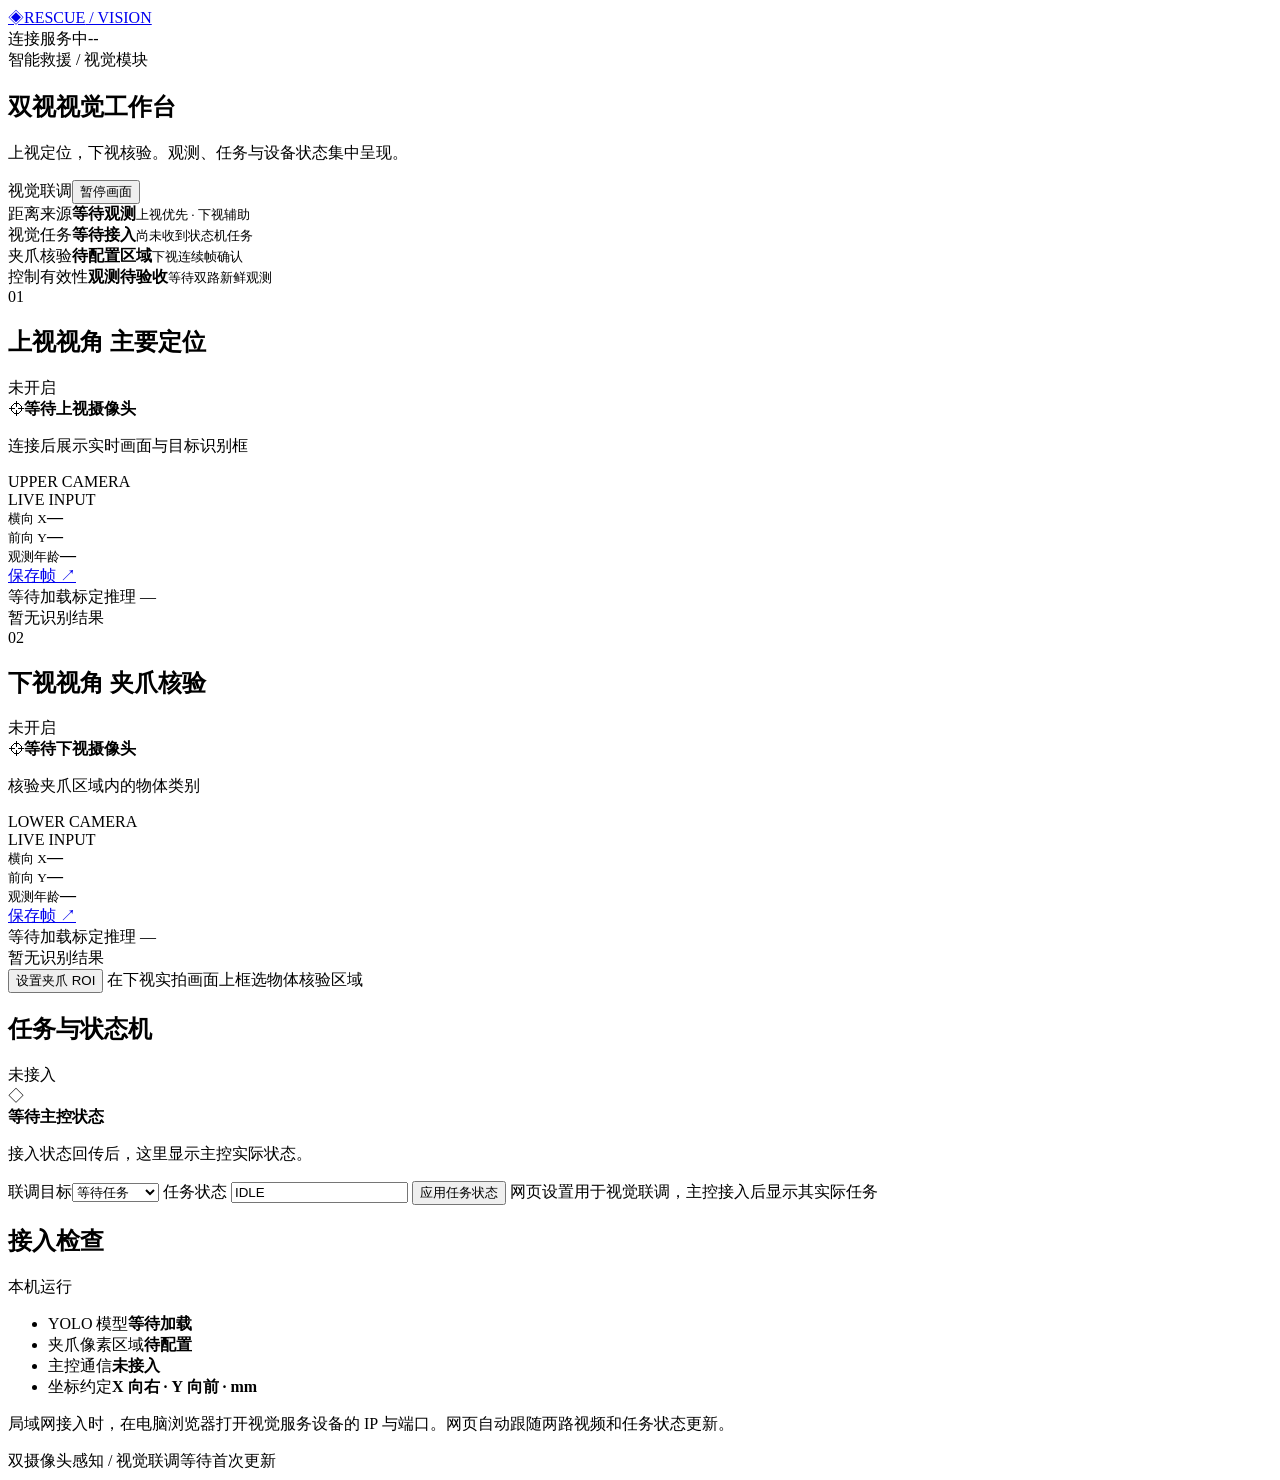
==== perception/rescue_vision/web/index.html @ b4ff63d2 "更新完整视觉工程，增加 angle 方位角" ====
<!doctype html>
<html lang="zh-CN">
  <head>
    <meta charset="utf-8" />
    <meta name="viewport" content="width=device-width,initial-scale=1" />
    <meta
      name="description"
      content="智能救援双摄像头实时监看、目标定位与夹爪核验工作台"
    />
    <title>智能救援 · 双视视觉工作台</title>
    <link rel="stylesheet" href="/style.css" />
    <script src="/app.js" defer></script>
  </head>
  <body>
    <header class="topbar">
      <a class="brand" href="/" aria-label="智能救援首页"
        ><span class="brand-icon">◈</span
        ><span>RESCUE<span class="brand-light"> / VISION</span></span></a
      >
      <div class="top-status">
        <span id="service-dot" class="dot"></span
        ><span id="service-status">连接服务中</span><span class="divider"></span
        ><span id="clock">--</span>
      </div>
    </header>
    <main>
      <section class="heading">
        <div>
          <div class="eyebrow">智能救援 / 视觉模块</div>
          <h1>双视视觉工作台</h1>
          <p>上视定位，下视核验。观测、任务与设备状态集中呈现。</p>
        </div>
        <div class="heading-actions">
          <span class="tag" id="runtime-tag">视觉联调</span
          ><button id="pause" type="button">暂停画面</button>
        </div>
      </section>
      <div id="connection-alert" class="alert" hidden role="alert">
        服务连接中断，画面与观测已停止更新。
      </div>
      <section class="metrics" aria-label="视觉概况">
        <article class="metric">
          <span>距离来源</span><strong id="distance-source">等待观测</strong
          ><small>上视优先 · 下视辅助</small>
        </article>
        <article class="metric">
          <span>视觉任务</span><strong id="task-name">等待接入</strong
          ><small id="task-source">尚未收到状态机任务</small>
        </article>
        <article class="metric">
          <span>夹爪核验</span><strong id="grip-state">待配置区域</strong
          ><small id="grip-detail">下视连续帧确认</small>
        </article>
        <article class="metric">
          <span>控制有效性</span><strong id="motion-state">观测待验收</strong
          ><small id="hazard-state">等待双路新鲜观测</small>
        </article>
      </section>
      <section class="camera-grid" aria-label="双摄像头实时画面">
        <article class="camera-card" data-role="upper">
          <div class="camera-heading">
            <div>
              <span class="camera-number">01</span>
              <h2>上视视角 <span>主要定位</span></h2>
            </div>
            <span class="badge" id="upper-status">未开启</span>
          </div>
          <div class="viewport">
            <img id="upper-image" alt="上视摄像头实时画面" hidden />
            <div class="empty" id="upper-empty">
              <span class="viewfinder">⌖</span><strong>等待上视摄像头</strong>
              <p>连接后展示实时画面与目标识别框</p>
            </div>
            <div class="video-label"><span class="dot"></span>UPPER CAMERA</div>
            <span class="frame-label" id="upper-mode">LIVE INPUT</span>
          </div>
          <div class="camera-data">
            <div><small>横向 X</small><b id="upper-x">—</b></div>
            <div><small>前向 Y</small><b id="upper-y">—</b></div>
            <div><small>观测年龄</small><b id="upper-age">—</b></div>
            <a
              class="snapshot"
              href="/snapshot/upper.jpg"
              target="_blank"
              rel="noopener"
              aria-label="打开上视当前帧"
              >保存帧 ↗</a
            >
          </div>
          <div class="camera-note">
            <span id="upper-quality">等待加载标定</span
            ><span id="upper-inference">推理 —</span>
          </div>
          <div class="detections" id="upper-detections">暂无识别结果</div>
          <p class="camera-error" id="upper-error" hidden></p>
        </article>
        <article class="camera-card" data-role="lower">
          <div class="camera-heading">
            <div>
              <span class="camera-number">02</span>
              <h2>下视视角 <span>夹爪核验</span></h2>
            </div>
            <span class="badge" id="lower-status">未开启</span>
          </div>
          <div class="viewport">
            <img id="lower-image" alt="下视摄像头实时画面" hidden />
            <div class="empty" id="lower-empty">
              <span class="viewfinder">⌖</span><strong>等待下视摄像头</strong>
              <p>核验夹爪区域内的物体类别</p>
            </div>
            <div class="video-label"><span class="dot"></span>LOWER CAMERA</div>
            <span class="frame-label" id="lower-mode">LIVE INPUT</span>
          </div>
          <div class="camera-data">
            <div><small>横向 X</small><b id="lower-x">—</b></div>
            <div><small>前向 Y</small><b id="lower-y">—</b></div>
            <div><small>观测年龄</small><b id="lower-age">—</b></div>
            <a
              class="snapshot"
              href="/snapshot/lower.jpg"
              target="_blank"
              rel="noopener"
              aria-label="打开下视当前帧"
              >保存帧 ↗</a
            >
          </div>
          <div class="camera-note">
            <span id="lower-quality">等待加载标定</span
            ><span id="lower-inference">推理 —</span>
          </div>
          <div class="detections" id="lower-detections">暂无识别结果</div>
          <p class="camera-error" id="lower-error" hidden></p>
          <div class="roi-toolbar">
            <button id="edit-roi" type="button">设置夹爪 ROI</button>
            <span id="roi-feedback">在下视实拍画面上框选物体核验区域</span>
          </div>
        </article>
      </section>
      <section class="bottom-grid">
        <article class="panel">
          <div class="panel-title">
            <h2>任务与状态机</h2>
            <span class="small-tag" id="controller-status">未接入</span>
          </div>
          <div class="controller-state">
            <span class="state-icon">◇</span>
            <div>
              <strong id="controller-state">等待主控状态</strong>
              <p id="controller-detail">
                接入状态回传后，这里显示主控实际状态。
              </p>
            </div>
          </div>
          <div class="debug-task">
            <label for="debug-target">联调目标</label
            ><select id="debug-target">
              <option value="">等待任务</option>
              <option value="normal_material">普通物资</option>
              <option value="core_material">核心物资</option>
              <option value="casualty">伤员</option>
              <option value="red_material_zone">红方物资区</option>
              <option value="red_casualty_zone">红方伤员区</option>
              <option value="blue_material_zone">蓝方物资区</option>
              <option value="blue_casualty_zone">蓝方伤员区</option>
            </select>
            <label for="debug-state">任务状态</label>
            <input
              id="debug-state"
              type="text"
              maxlength="64"
              value="IDLE"
              placeholder="填写主控约定状态，如 VERIFY"
            />
            <button id="apply-task" type="button">应用任务状态</button>
            <span id="debug-feedback"
              >网页设置用于视觉联调，主控接入后显示其实际任务</span
            >
          </div>
        </article>
        <article class="panel">
          <div class="panel-title">
            <h2>接入检查</h2>
            <span class="small-tag">本机运行</span>
          </div>
          <ul class="checklist">
            <li><span>YOLO 模型</span><b id="model-state">等待加载</b></li>
            <li><span>夹爪像素区域</span><b id="roi-state">待配置</b></li>
            <li><span>主控通信</span><b id="serial-state">未接入</b></li>
            <li><span>坐标约定</span><b>X 向右 · Y 向前 · mm</b></li>
          </ul>
          <p class="hint">
            局域网接入时，在电脑浏览器打开视觉服务设备的 IP
            与端口。网页自动跟随两路视频和任务状态更新。
          </p>
        </article>
      </section>
      <footer>
        <span><span class="dot"></span> 双摄像头感知 / 视觉联调</span
        ><span id="last-update">等待首次更新</span>
      </footer>
    </main>
    <dialog id="roi-dialog" aria-labelledby="roi-title">
      <div class="panel-title">
        <h2 id="roi-title">设置下视夹爪核验区域</h2>
        <button id="close-roi" type="button">关闭</button>
      </div>
      <p class="hint">
        在冻结的原始画面上拖动框选，尽量覆盖夹爪内部并避开夹爪本体。保存后立即重新累计观测。
      </p>
      <canvas
        id="roi-canvas"
        width="640"
        height="480"
        aria-label="拖动框选夹爪区域"
      ></canvas>
      <div class="roi-toolbar">
        <button id="refresh-roi" type="button">刷新实拍</button
        ><button id="save-roi" type="button" disabled>保存区域</button
        ><button id="clear-roi" type="button">清除区域</button
        ><span id="roi-coordinates">等待实拍</span>
      </div>
    </dialog>
  </body>
</html>
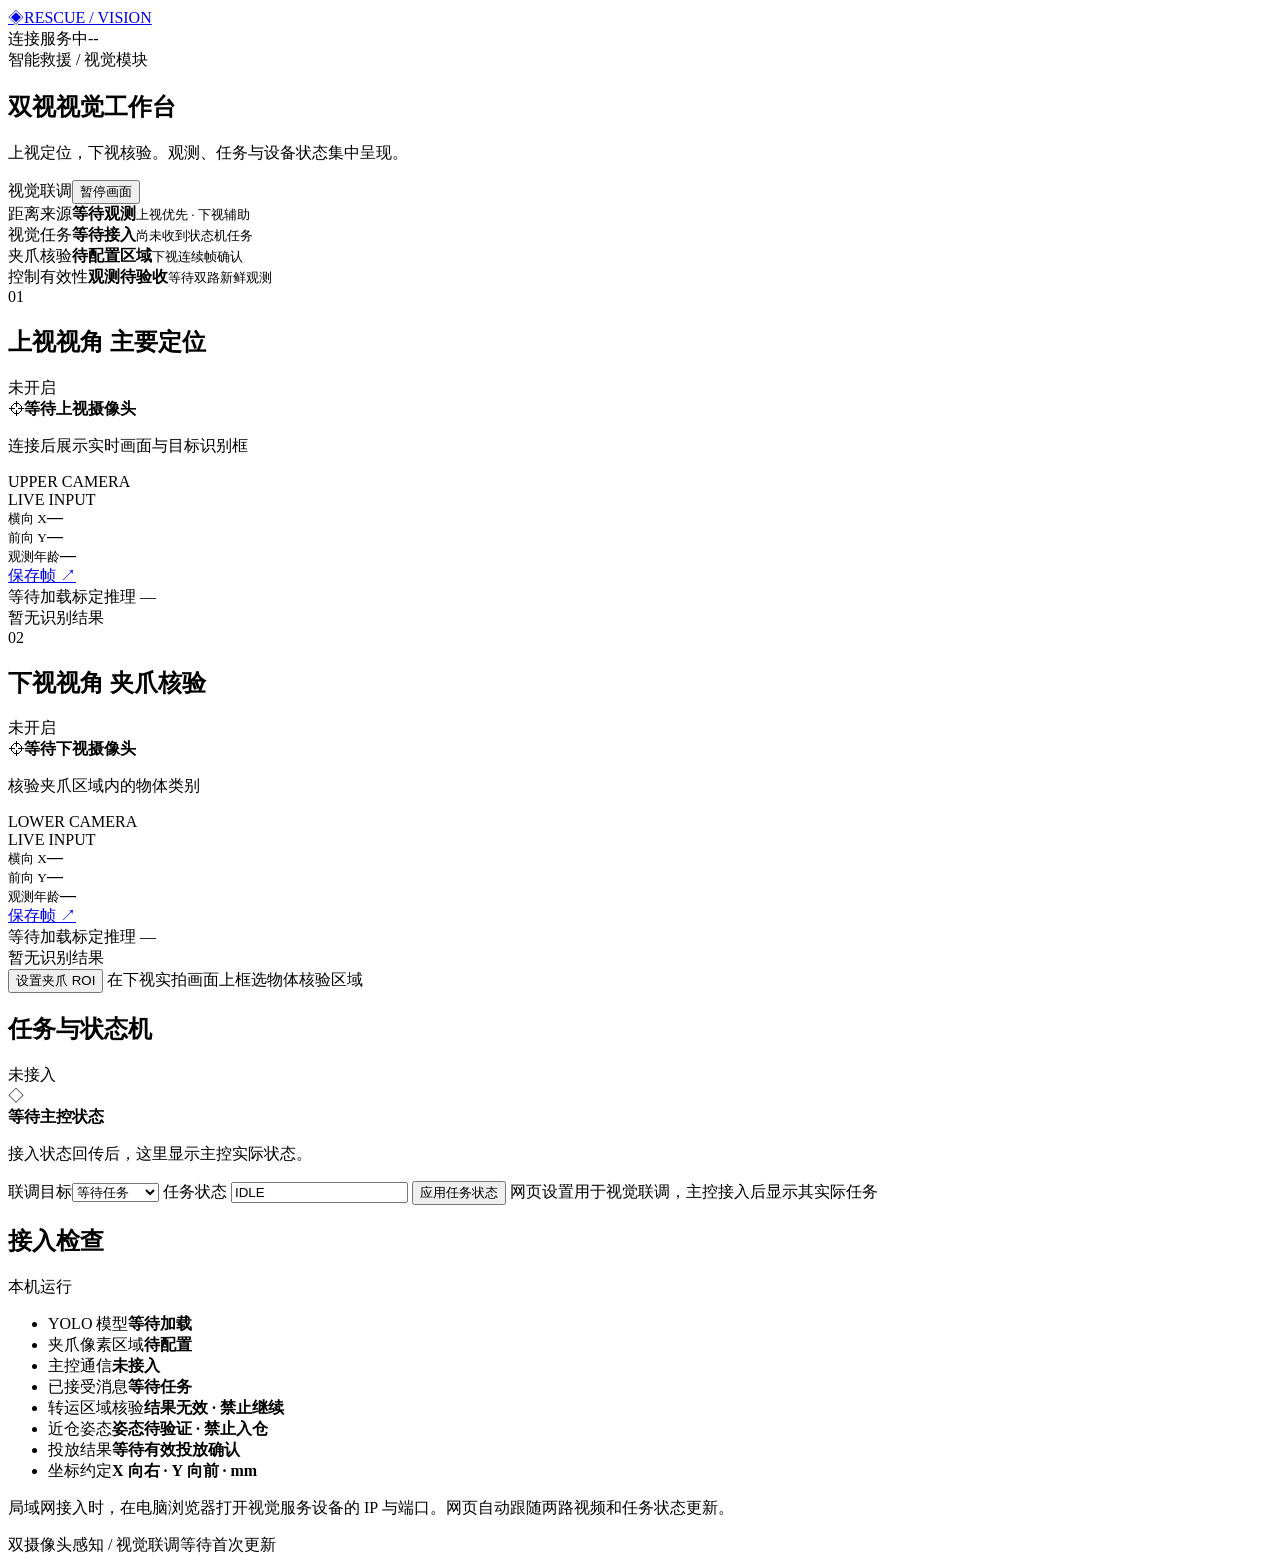
==== commit bed402c9: "增加了双向协议中任务协议，ROI数量，类别，有效性和危险原因" ====
--- a/perception/rescue_vision/web/index.html
+++ b/perception/rescue_vision/web/index.html
@@ -186,6 +186,10 @@
             <li><span>YOLO 模型</span><b id="model-state">等待加载</b></li>
             <li><span>夹爪像素区域</span><b id="roi-state">待配置</b></li>
             <li><span>主控通信</span><b id="serial-state">未接入</b></li>
+            <li><span>已接受消息</span><b id="task-ack">等待任务</b></li>
+            <li><span>转运区域核验</span><b id="verification-result">结果无效 · 禁止继续</b></li>
+            <li><span>近仓姿态</span><b id="dock-result">姿态待验证 · 禁止入仓</b></li>
+            <li><span>投放结果</span><b id="delivery-result">等待有效投放确认</b></li>
             <li><span>坐标约定</span><b>X 向右 · Y 向前 · mm</b></li>
           </ul>
           <p class="hint">
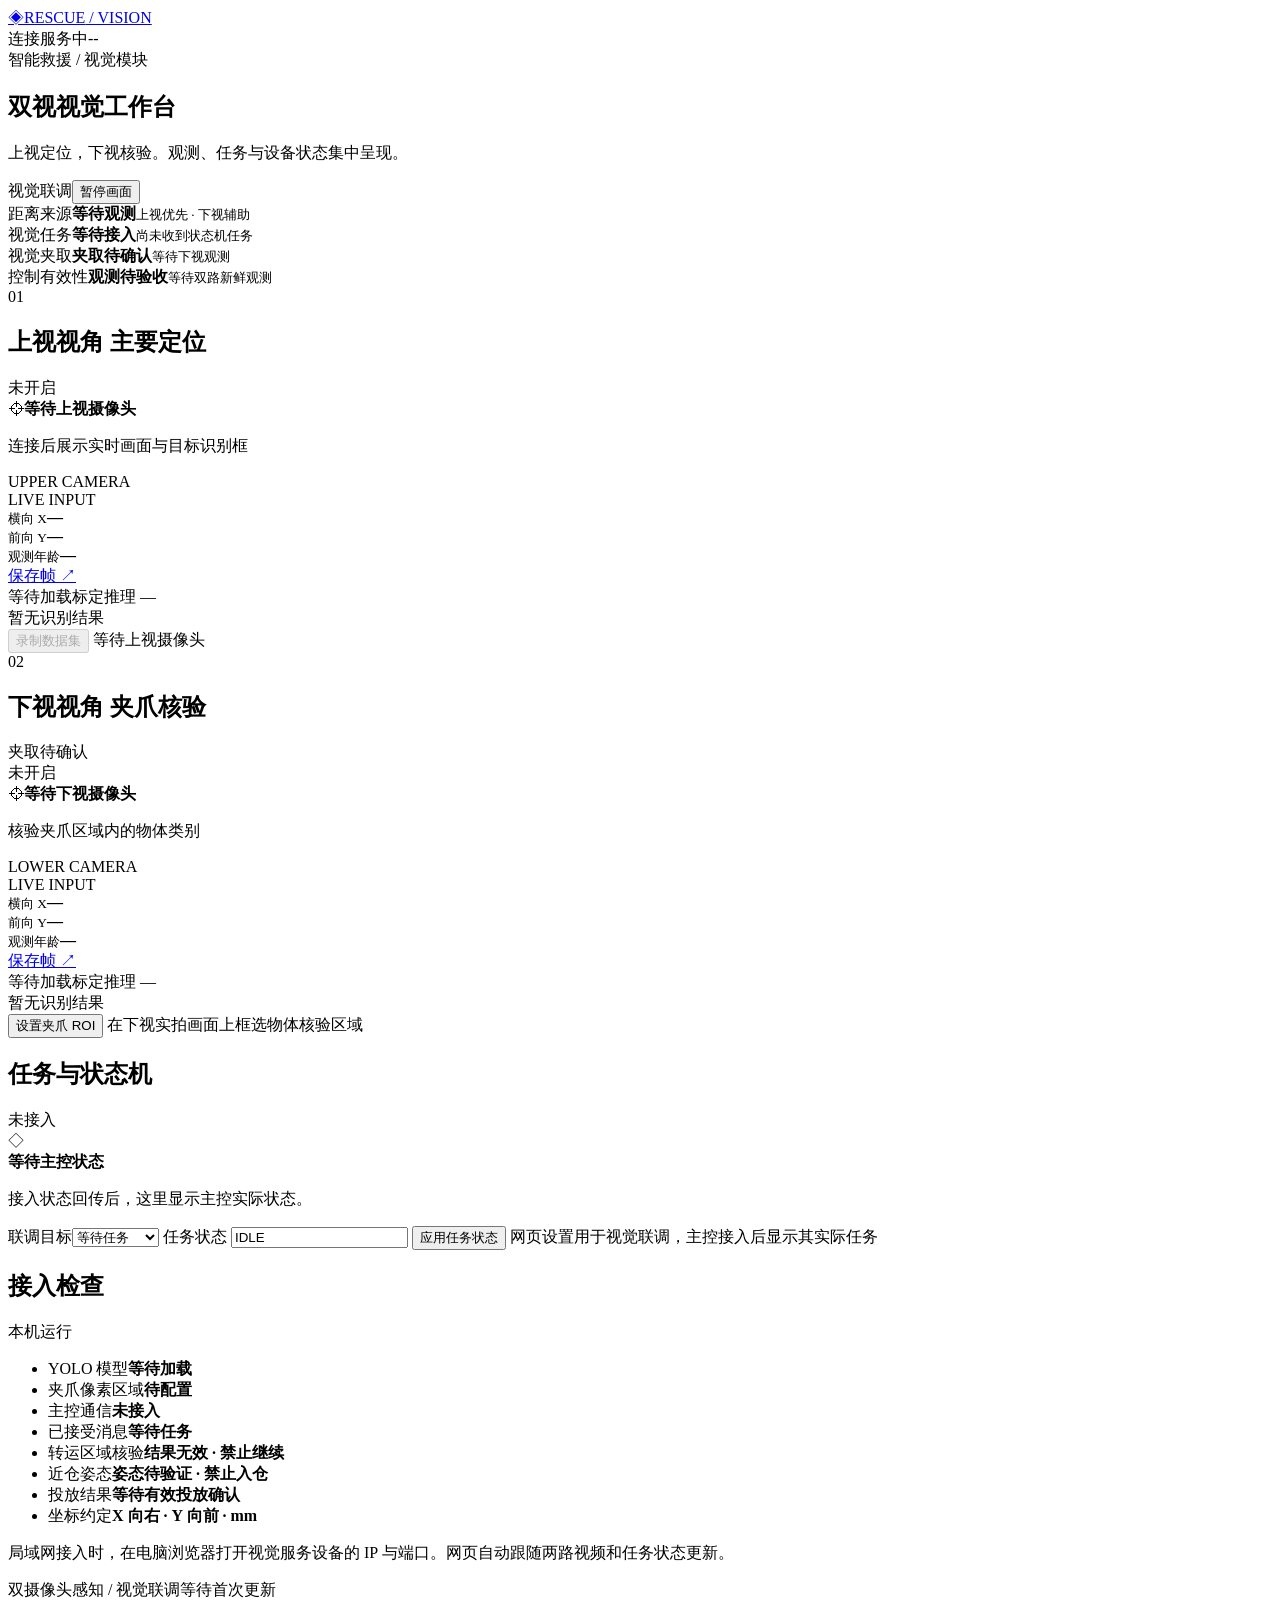
==== commit 97d2a286: "更新双视视觉端与 weitiao2 模型" ====
--- a/perception/rescue_vision/web/index.html
+++ b/perception/rescue_vision/web/index.html
@@ -48,8 +48,8 @@
           ><small id="task-source">尚未收到状态机任务</small>
         </article>
         <article class="metric">
-          <span>夹爪核验</span><strong id="grip-state">待配置区域</strong
-          ><small id="grip-detail">下视连续帧确认</small>
+          <span>视觉夹取</span><strong id="grip-state">夹取待确认</strong
+          ><small id="grip-detail">等待下视观测</small>
         </article>
         <article class="metric">
           <span>控制有效性</span><strong id="motion-state">观测待验收</strong
@@ -93,12 +93,17 @@
           </div>
           <div class="detections" id="upper-detections">暂无识别结果</div>
           <p class="camera-error" id="upper-error" hidden></p>
+          <div class="roi-toolbar">
+            <button id="dataset-recording" type="button" disabled>录制数据集</button>
+            <span id="dataset-feedback" role="status">等待上视摄像头</span>
+          </div>
         </article>
         <article class="camera-card" data-role="lower">
           <div class="camera-heading">
             <div>
               <span class="camera-number">02</span>
               <h2>下视视角 <span>夹爪核验</span></h2>
+              <span class="badge" id="lower-grip-status">夹取待确认</span>
             </div>
             <span class="badge" id="lower-status">未开启</span>
           </div>
